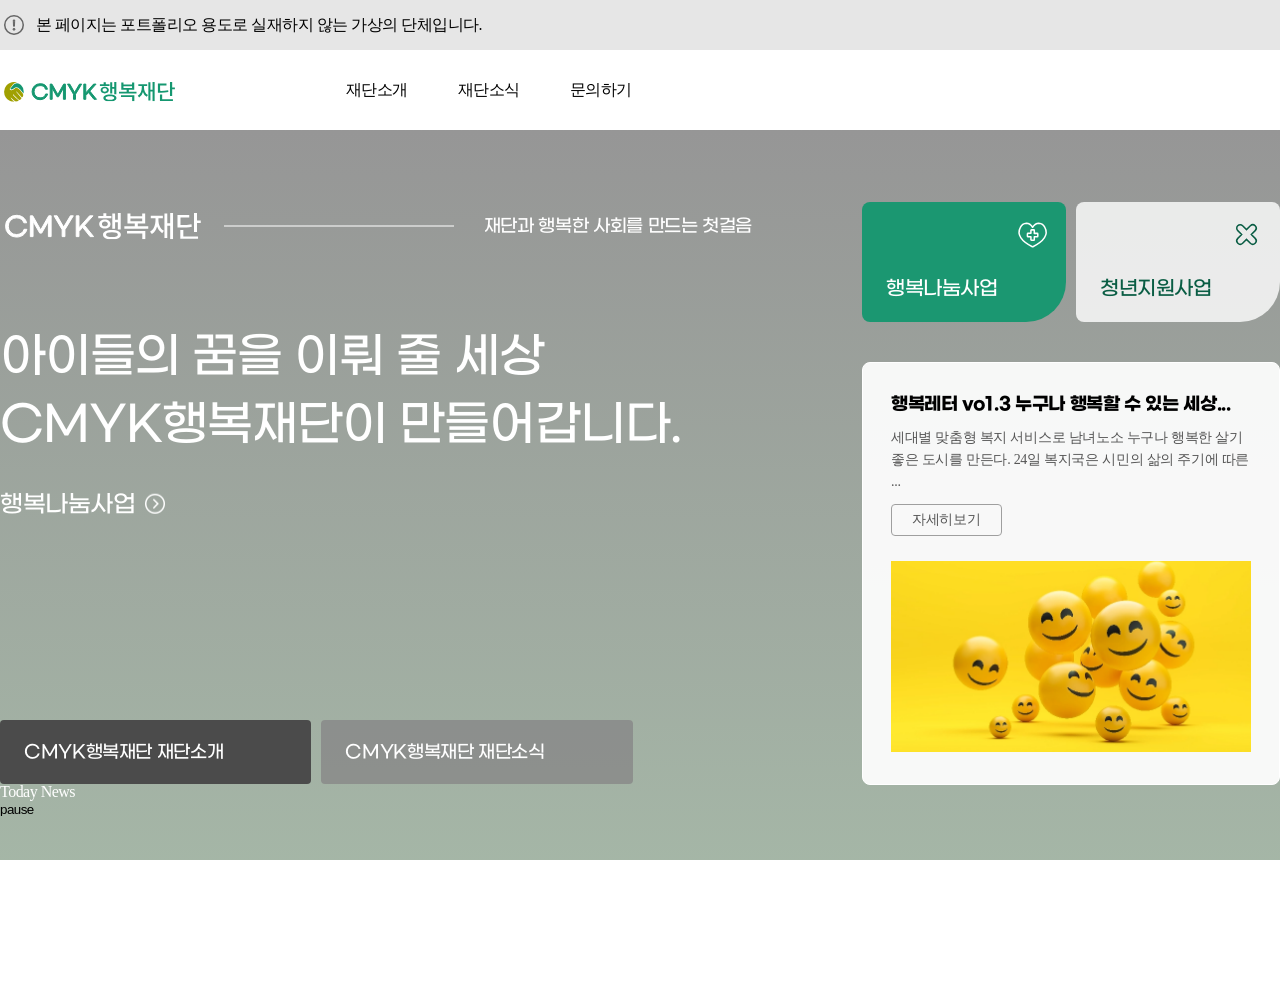
==== index.html @ f279518c "[ Feat ] : section markup, slide script" ====
<!DOCTYPE html>
<html lang="ko">
  <head>
    <meta charset="UTF-8" />
    <meta http-equiv="X-UA-Compatible" content="IE=edge" />
    <meta name="viewport" content="width=device-width, initial-scale=1.0" />
    <title>index 파일</title>
    <link rel="stylesheet" href="./js/plugin/swiper-bundle.min.css" />
    <link rel="stylesheet" href="css/style.css" />
  </head>

  <body>
    <div class="wrap">
      <!-- warning (s) -->
      <div class="warning">
        <div class="inner">
          <p class="warning-text">
            본 페이지는 포트폴리오 용도로 실재하지 않는 가상의 단체입니다.
          </p>
        </div>
      </div>
      <!-- warning (e) -->

      <!-- header (s) -->
      <header class="header">
        <div class="inner">
          <h1 class="logo">
            <a href="javascript:void(0)"
              ><img src="./assets/image/img_logo.svg" alt="logo"
            /></a>
          </h1>
          <nav class="nav">
            <ul class="nav-list">
              <li class="nav-item">
                <a href="javasciprt:void(0)">재단소개</a>
              </li>
              <li class="nav-item">
                <a href="javasciprt:void(0)">재단소식</a>
              </li>
              <li class="nav-item">
                <a href="javasciprt:void(0)">문의하기</a>
              </li>
            </ul>
          </nav>
        </div>
      </header>
      <!-- header (e) -->
      <!-- main (s) -->
      <main class="main">
        <section class="theme-section">
          <div class="background-slide">
            <div class="swiper-wrapper">
              <div class="swiper-slide happy-industry"></div>
              <div class="swiper-slide youth-industry"></div>
            </div>
          </div>
          <div class="contents">
            <div class="inner">
              <div class="contents-explain">
                <div class="explain-title">
                  <span class="title"
                    ><img src="./assets/image/img_logo_w.svg" alt="logo_white"
                  /></span>
                  <span class="small-slogan"
                    >재단과 행복한 사회를 만드는 첫걸음</span
                  >
                </div>
                <div class="explain-slogan">
                  <h2 class="big-slogan">
                    아이들의 꿈을 이뤄 줄 세상<br />CMYK행복재단이 만들어갑니다.
                  </h2>
                  <div class="happy-industry_on">
                    <a href="javascript:void(0)">행복나눔사업</a>
                  </div>
                </div>
                <ul class="information-list">
                  <li class="information-item introduce">
                    <a href="javascript:void(0)">CMYK행복재단 재단소개</a>
                  </li>
                  <li class="information-item news">
                    <a href="javascript:void(0)">CMYK행복재단 재단소식</a>
                  </li>
                </ul>
                <div class="contents-news">
                  <div class="today">Today News</div>
                  <div class="swiper"></div>
                  <div class="pause">
                    <button class="pause-button" type="button">pause</button>
                  </div>
                </div>
              </div>
              <div class="contents-side">
                <div class="swiper-pagination"></div>
                <aside class="side-letter">
                  <h4 class="letter-title">
                    행복레터 vo1.3 누구나 행복할 수 있는 세상...
                  </h4>
                  <p class="letter-discription">
                    세대별 맞춤형 복지 서비스로 남녀노소 누구나 행복한 살기 좋은
                    도시를 만든다. 24일 복지국은 시민의 삶의 주기에 따른 ...
                  </p>
                  <a class="letter-detail" href="javascript:void(0)"
                    >자세히보기</a
                  >
                  <img src="./assets/image/img_thumb3.png" alt="thumbnail" />
                </aside>
              </div>
            </div>
          </div>
        </section>
      </main>
      <!-- main (e) -->
      <!-- footer (s) -->
      <footer class="footer"></footer>
      <!-- footer (e) -->
    </div>
    <script src="./js/plugin/swiper-bundle.min.js"></script>
    <script src="./js/main/main.js"></script>
  </body>
</html>
---- css/style.css ----
@font-face{font-family:"Noto Sans KR";font-style:normal;font-display:swap;font-weight:400;src:url("../../fonts/notosansKr/NotoSansKR-Regular.otf");src:local(""),url("../../fonts/notosansKr/NotoSansKR-Regular.otf") format("opentype")}@font-face{font-family:"Noto Sans KR";font-style:normal;font-display:swap;font-weight:500;src:url("../../fonts/notosansKr/NotoSansKR-Medium.otf");src:local(""),url("../../fonts/notosansKr/NotoSansKR-Medium.otf") format("opentype")}@font-face{font-family:"Noto Sans KR";font-style:normal;font-display:swap;font-weight:700;src:url("../../fonts/notosansKr/NotoSansKR-Bold.otf");src:local(""),url("../../fonts/notosansKr/NotoSansKR-Bold.otf") format("opentype")}@font-face{font-family:"Gmarket Sans";font-style:normal;font-display:swap;font-weight:500;src:url("../../fonts/gmarketsans/GmarketSansMedium.otf");src:local(""),url("../../fonts/gmarketsans/GmarketSansMedium.otf") format("opentype")}@font-face{font-family:"Gmarket Sans";font-style:normal;font-display:swap;font-weight:700;src:url("../../fonts/gmarketsans/GmarketSansBold.otf");src:local(""),url("../../fonts/gmarketsans/GmarketSansBold.otf") format("opentype")}*{margin:0;padding:0;-webkit-box-sizing:border-box;box-sizing:border-box;line-height:1;letter-spacing:-0.032rem}article,aside,details,figcaption,figure,footer,header,hgroup,menu,nav,section,main{display:block}html{height:100%}html,body{-webkit-overflow-scrolling:touch;overflow-x:hidden}body{scroll-behavior:smooth}fieldset,img{max-width:100%;border:0 none}img,input,a,button,label{vertical-align:middle}table{border-spacing:0;border-collapse:collapse;word-break:keep-all}a{text-decoration:none;color:inherit}ol,ul,dl,li{list-style:none}blockquote,q{quotes:none}input,textarea,select{font-size:inherit;font-family:inherit;border:1px solid #ddd;border-radius:0;background-color:#fff}input,button,select{border-radius:0;-webkit-appearance:none;-moz-appearance:none;appearance:none}select::-ms-expand{display:none}button{border:0;background:none;cursor:pointer;overflow:hidden}button:disabled{cursor:default}input[type="text"]::-ms-clear{display:none}input[type="text"],input[type="password"],input[type="email"],input[type="tel"],input[type="number"]{text-indent:10px}input[type="text"][readonly],input[type="password"][readonly],input[type="email"][readonly],input[type="tel"][readonly],input[type="number"][readonly]{background:#eee;color:#888}input[type="password"]{font-family:pass}select{padding-left:10px;background:#fff url("/resources/images/icons/ico_selectbox.svg") no-repeat;background-position:bottom 50% right 10px;background-size:9px}select:disabled{background:#eee url("/resources/images/icons/ico_selectbox.svg") no-repeat;background-position:bottom 50% right 10px;color:#888}textarea{resize:none;-webkit-box-shadow:none;box-shadow:none}body,html{overflow:auto}input[type="text"]{padding:0 10px;width:100%;font-size:12px;line-height:normal;caret-color:#fff;color:#fff;height:53px;border-top-width:initial;border-bottom-width:initial;border-right-width:initial;border-left-width:initial;-webkit-box-sizing:border-box;box-sizing:border-box;border-top-color:initial;border-bottom-color:initial;border-right-color:initial;border-left-color:initial;text-decoration:none;border-style:none;-o-border-image:initial;border-image:initial;outline:none;font-family:"Noto Sans KR", "Open Sans";font-weight:500;background:transparent;border-bottom:1px solid #fff}textarea{width:calc(100% - 26px);height:144px;padding:13px 13px;font-size:15px;color:#fff;border:1px solid #fff;background:transparent;letter-spacing:-1px;text-decoration:none;resize:none;line-height:1.2}::-webkit-input-placeholder{font-family:"Noto Sans KR", "Open Sans";font-weight:500;font-size:20px;letter-spacing:0.2px;color:#fff;text-align:left}::-moz-placeholder{font-family:"Noto Sans KR", "Open Sans";font-weight:500;font-size:20px;letter-spacing:0.2px;color:#fff;text-align:left}:-moz-placeholder{font-family:"Noto Sans KR", "Open Sans";font-weight:500;font-size:20px;letter-spacing:0.2px;color:#fff;text-align:left}.ac::-webkit-input-placeholder{text-align:left}.ac::-moz-placeholder{text-align:left}.ac:-mozplaceholder{text-align:left}body{font-family:"Noto Sans KR"}.inner{max-width:1280px;width:1280px;margin:0 auto}body{min-height:1000px}.warning{background-color:#e6e6e6}.warning .inner{display:-webkit-box;display:-ms-flexbox;display:flex;-webkit-box-align:center;-ms-flex-align:center;align-items:center;gap:8px;height:50px}.warning .inner .warning-text{font-weight:500}.warning .inner::before{content:"";display:block;width:28px;height:28px;background:url("../../assets/image/ic_warning.svg") center center no-repeat}.header .inner{display:-webkit-box;display:-ms-flexbox;display:flex;-webkit-box-align:center;-ms-flex-align:center;align-items:center;gap:140px;height:80px}.header .nav-list{display:-webkit-box;display:-ms-flexbox;display:flex;gap:50px}.header .nav-item a{font-weight:500}.theme-section{position:relative}.background-slide{width:100%;position:absolute;top:0;left:0;z-index:0}.background-slide img{-o-object-fit:cover;object-fit:cover}.contents{display:-webkit-box;display:-ms-flexbox;display:flex;-webkit-box-pack:justify;-ms-flex-pack:justify;justify-content:space-between;padding-top:72px;position:relative;z-index:10;color:#fff}.contents .inner{display:-webkit-box;display:-ms-flexbox;display:flex;-webkit-box-pack:justify;-ms-flex-pack:justify;justify-content:space-between}.explain-title{display:-webkit-box;display:-ms-flexbox;display:flex;-webkit-box-pack:justify;-ms-flex-pack:justify;justify-content:space-between;-webkit-box-align:center;-ms-flex-align:center;align-items:center}.explain-title .title{position:relative;font-size:2rem}.explain-title .title::after{content:"";display:block;position:absolute;top:50%;left:14rem;-webkit-transform:translateY(-50%);transform:translateY(-50%);width:230px;height:1px;background-color:#fff}.explain-title .small-slogan{font-family:"Gmarket Sans";font-weight:500;font-size:1.125rem;letter-spacing:-0.36px}.explain-slogan{padding-top:72px}.explain-slogan .big-slogan{font-family:"Gmarket Sans";font-size:3rem;font-weight:500;line-height:4.25rem;letter-spacing:-0.96px}.explain-slogan .big-slogan.active{-webkit-animation-name:fade;animation-name:fade;-webkit-animation-duration:0.5s;animation-duration:0.5s;-webkit-animation-timing-function:ease-in-out;animation-timing-function:ease-in-out}.happy-industry_on{padding-top:34px}.happy-industry_on a{position:relative;font-family:"Gmarket Sans";font-size:1.5rem;font-weight:500;letter-spacing:-0.48px}.happy-industry_on a::after{content:"";display:block;position:absolute;top:49%;right:-34px;width:28px;height:28px;-webkit-transform:translateY(-51%);transform:translateY(-51%);background:url("../../assets/image/ic_go.png") center center/contain no-repeat}.happy-industry_on a.active{-webkit-animation-name:fade;animation-name:fade;-webkit-animation-duration:0.5s;animation-duration:0.5s;-webkit-animation-timing-function:ease-in-out;animation-timing-function:ease-in-out}@-webkit-keyframes fade{0%{opacity:1}50%{opacity:0}100%{opacity:1}}@keyframes fade{0%{opacity:1}50%{opacity:0}100%{opacity:1}}.information-list{display:-webkit-box;display:-ms-flexbox;display:flex;gap:10px;padding-top:204px}.information-item a{display:inline-block;border-radius:4px;padding:23px 88px 23px 24px;font-family:"Gmarket Sans";font-size:1.125rem;font-weight:500;letter-spacing:-0.36px}.information-item.introduce a{background-color:#4b4b4b}.information-item.news a{background-color:rgba(136,136,136,0.8)}.background-slide::before{content:"";display:block;position:absolute;top:0;left:0;z-index:5;width:100%;height:100%;background:-webkit-gradient(linear, left top, left bottom, from(#000), to(#244e28));background:linear-gradient(180deg, #000 0%, #244e28 100%);opacity:0.41}.background-slide .swiper-slide{min-height:730px}.background-slide .happy-industry{background:url("../../assets/image/img_hero_1.png") center center/cover no-repeat}.background-slide .youth-industry{background:url("../../assets/image/img_hero_2.png") center center/cover no-repeat}.contents-explain{width:58.75%}.contents-side{width:32.6563%}.contents-side .swiper-pagination{display:-webkit-box;display:-ms-flexbox;display:flex;gap:10px;position:static;padding-bottom:40px}.contents-side .swiper-pagination-bullet{display:-webkit-box;display:-ms-flexbox;display:flex;-webkit-box-pack:justify;-ms-flex-pack:justify;justify-content:space-between;width:50%;height:120px;padding:14px 15px 24px 24px;border-radius:8px 8px 40px 8px;color:#0a5d44;background-color:rgba(255,255,255,0.8);opacity:1}.contents-side .swiper-pagination-bullet-active{background-color:rgba(21,151,111,0.95);color:#fff}.contents-side .swiper-pagination-bullet.swiper-pagination-bullet.industry{margin:0}.contents-side .industry-text{-ms-flex-item-align:end;align-self:flex-end;font-family:"Gmarket Sans";font-size:1.25rem;font-weight:500;letter-spacing:-0.4px}.side-letter{padding:32px 28px;border:1px solid #ffffff;border-radius:8px;background-color:rgba(255,255,255,0.92)}.side-letter .letter-title{color:#000;font-family:"Gmarket Sans";font-size:1.125rem;font-weight:700;letter-spacing:-0.36px}.side-letter .letter-discription{padding:14px 0 11px;color:#565656;font-size:.875rem;line-height:1.375rem;letter-spacing:-0.28px}.side-letter .letter-detail{display:inline-block;padding:8px 20px;border:1px solid #9f9f9f;border-radius:4px;margin-bottom:25px;color:#565656;font-size:.875rem;letter-spacing:-0.28px}
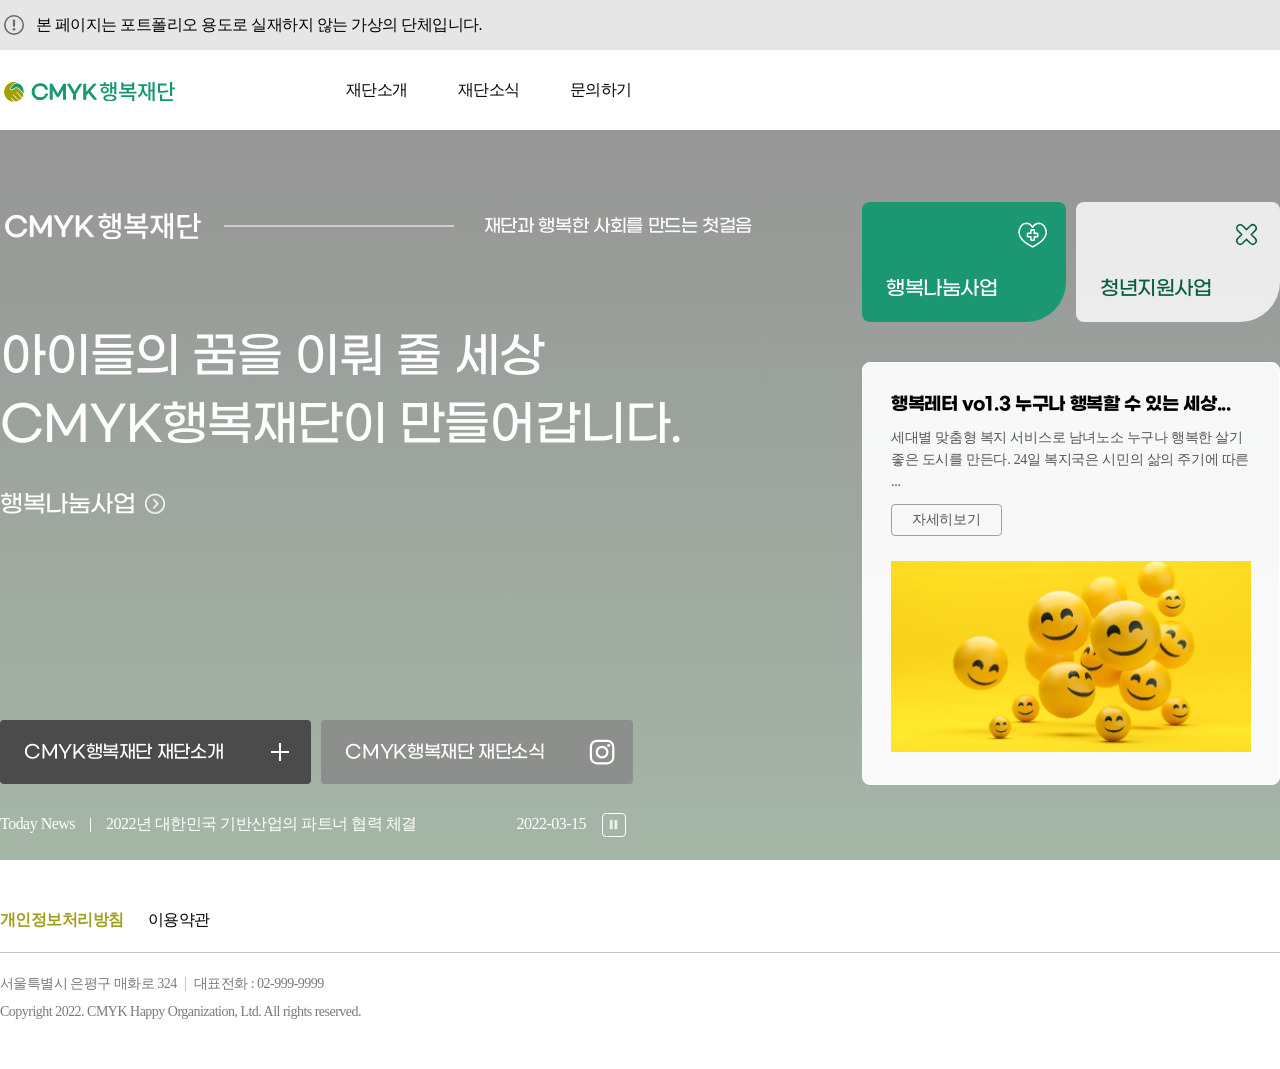
==== commit c3a869c2: "[ Feat ] : vertical-swiper, footer markup" ====
--- a/index.html
+++ b/index.html
@@ -83,7 +83,22 @@
                 </ul>
                 <div class="contents-news">
                   <div class="today">Today News</div>
-                  <div class="swiper"></div>
+                  <div class="swiper day-issue">
+                    <div class="swiper-wrapper">
+                      <div class="swiper-slide">
+                        <a href="javascript:void(0)" class="issue-text">
+                          2022년 대한민국 기반산업의 파트너 협력 체결
+                        </a>
+                        <span class="issue-date">2022-03-15</span>
+                      </div>
+                      <div class="swiper-slide">
+                        <a href="javascript:void(0)" class="issue-text">
+                          2022년 설 연휴 중 행사 및 운영 안내
+                        </a>
+                        <span class="issue-date">2022-01-10</span>
+                      </div>
+                    </div>
+                  </div>
                   <div class="pause">
                     <button class="pause-button" type="button">pause</button>
                   </div>
@@ -111,7 +126,27 @@
       </main>
       <!-- main (e) -->
       <!-- footer (s) -->
-      <footer class="footer"></footer>
+      <footer class="footer">
+        <div class="inner">
+          <ul class="organiztion-list">
+            <li class="organization-item personal-information">
+              <a href="javascript:void(0)">개인정보처리방침</a>
+            </li>
+            <li class="organization-item clause">
+              <a href="javascript:void(0)">이용약관</a>
+            </li>
+          </ul>
+          <div class="organization-area">
+            <ul class="area-list">
+              <li class="area-item address">서울특별시 은평구 매화로 324</li>
+              <li class="area-item">대표전화 : 02-999-9999</li>
+            </ul>
+            <p class="copyright">
+              Copyright 2022. CMYK Happy Organization, Ltd. All rights reserved.
+            </p>
+          </div>
+        </div>
+      </footer>
       <!-- footer (e) -->
     </div>
     <script src="./js/plugin/swiper-bundle.min.js"></script>
--- a/css/style.css
+++ b/css/style.css
@@ -1 +1 @@
-@font-face{font-family:"Noto Sans KR";font-style:normal;font-display:swap;font-weight:400;src:url("../../fonts/notosansKr/NotoSansKR-Regular.otf");src:local(""),url("../../fonts/notosansKr/NotoSansKR-Regular.otf") format("opentype")}@font-face{font-family:"Noto Sans KR";font-style:normal;font-display:swap;font-weight:500;src:url("../../fonts/notosansKr/NotoSansKR-Medium.otf");src:local(""),url("../../fonts/notosansKr/NotoSansKR-Medium.otf") format("opentype")}@font-face{font-family:"Noto Sans KR";font-style:normal;font-display:swap;font-weight:700;src:url("../../fonts/notosansKr/NotoSansKR-Bold.otf");src:local(""),url("../../fonts/notosansKr/NotoSansKR-Bold.otf") format("opentype")}@font-face{font-family:"Gmarket Sans";font-style:normal;font-display:swap;font-weight:500;src:url("../../fonts/gmarketsans/GmarketSansMedium.otf");src:local(""),url("../../fonts/gmarketsans/GmarketSansMedium.otf") format("opentype")}@font-face{font-family:"Gmarket Sans";font-style:normal;font-display:swap;font-weight:700;src:url("../../fonts/gmarketsans/GmarketSansBold.otf");src:local(""),url("../../fonts/gmarketsans/GmarketSansBold.otf") format("opentype")}*{margin:0;padding:0;-webkit-box-sizing:border-box;box-sizing:border-box;line-height:1;letter-spacing:-0.032rem}article,aside,details,figcaption,figure,footer,header,hgroup,menu,nav,section,main{display:block}html{height:100%}html,body{-webkit-overflow-scrolling:touch;overflow-x:hidden}body{scroll-behavior:smooth}fieldset,img{max-width:100%;border:0 none}img,input,a,button,label{vertical-align:middle}table{border-spacing:0;border-collapse:collapse;word-break:keep-all}a{text-decoration:none;color:inherit}ol,ul,dl,li{list-style:none}blockquote,q{quotes:none}input,textarea,select{font-size:inherit;font-family:inherit;border:1px solid #ddd;border-radius:0;background-color:#fff}input,button,select{border-radius:0;-webkit-appearance:none;-moz-appearance:none;appearance:none}select::-ms-expand{display:none}button{border:0;background:none;cursor:pointer;overflow:hidden}button:disabled{cursor:default}input[type="text"]::-ms-clear{display:none}input[type="text"],input[type="password"],input[type="email"],input[type="tel"],input[type="number"]{text-indent:10px}input[type="text"][readonly],input[type="password"][readonly],input[type="email"][readonly],input[type="tel"][readonly],input[type="number"][readonly]{background:#eee;color:#888}input[type="password"]{font-family:pass}select{padding-left:10px;background:#fff url("/resources/images/icons/ico_selectbox.svg") no-repeat;background-position:bottom 50% right 10px;background-size:9px}select:disabled{background:#eee url("/resources/images/icons/ico_selectbox.svg") no-repeat;background-position:bottom 50% right 10px;color:#888}textarea{resize:none;-webkit-box-shadow:none;box-shadow:none}body,html{overflow:auto}input[type="text"]{padding:0 10px;width:100%;font-size:12px;line-height:normal;caret-color:#fff;color:#fff;height:53px;border-top-width:initial;border-bottom-width:initial;border-right-width:initial;border-left-width:initial;-webkit-box-sizing:border-box;box-sizing:border-box;border-top-color:initial;border-bottom-color:initial;border-right-color:initial;border-left-color:initial;text-decoration:none;border-style:none;-o-border-image:initial;border-image:initial;outline:none;font-family:"Noto Sans KR", "Open Sans";font-weight:500;background:transparent;border-bottom:1px solid #fff}textarea{width:calc(100% - 26px);height:144px;padding:13px 13px;font-size:15px;color:#fff;border:1px solid #fff;background:transparent;letter-spacing:-1px;text-decoration:none;resize:none;line-height:1.2}::-webkit-input-placeholder{font-family:"Noto Sans KR", "Open Sans";font-weight:500;font-size:20px;letter-spacing:0.2px;color:#fff;text-align:left}::-moz-placeholder{font-family:"Noto Sans KR", "Open Sans";font-weight:500;font-size:20px;letter-spacing:0.2px;color:#fff;text-align:left}:-moz-placeholder{font-family:"Noto Sans KR", "Open Sans";font-weight:500;font-size:20px;letter-spacing:0.2px;color:#fff;text-align:left}.ac::-webkit-input-placeholder{text-align:left}.ac::-moz-placeholder{text-align:left}.ac:-mozplaceholder{text-align:left}body{font-family:"Noto Sans KR"}.inner{max-width:1280px;width:1280px;margin:0 auto}body{min-height:1000px}.warning{background-color:#e6e6e6}.warning .inner{display:-webkit-box;display:-ms-flexbox;display:flex;-webkit-box-align:center;-ms-flex-align:center;align-items:center;gap:8px;height:50px}.warning .inner .warning-text{font-weight:500}.warning .inner::before{content:"";display:block;width:28px;height:28px;background:url("../../assets/image/ic_warning.svg") center center no-repeat}.header .inner{display:-webkit-box;display:-ms-flexbox;display:flex;-webkit-box-align:center;-ms-flex-align:center;align-items:center;gap:140px;height:80px}.header .nav-list{display:-webkit-box;display:-ms-flexbox;display:flex;gap:50px}.header .nav-item a{font-weight:500}.theme-section{position:relative}.background-slide{width:100%;position:absolute;top:0;left:0;z-index:0}.background-slide img{-o-object-fit:cover;object-fit:cover}.contents{display:-webkit-box;display:-ms-flexbox;display:flex;-webkit-box-pack:justify;-ms-flex-pack:justify;justify-content:space-between;padding-top:72px;position:relative;z-index:10;color:#fff}.contents .inner{display:-webkit-box;display:-ms-flexbox;display:flex;-webkit-box-pack:justify;-ms-flex-pack:justify;justify-content:space-between}.explain-title{display:-webkit-box;display:-ms-flexbox;display:flex;-webkit-box-pack:justify;-ms-flex-pack:justify;justify-content:space-between;-webkit-box-align:center;-ms-flex-align:center;align-items:center}.explain-title .title{position:relative;font-size:2rem}.explain-title .title::after{content:"";display:block;position:absolute;top:50%;left:14rem;-webkit-transform:translateY(-50%);transform:translateY(-50%);width:230px;height:1px;background-color:#fff}.explain-title .small-slogan{font-family:"Gmarket Sans";font-weight:500;font-size:1.125rem;letter-spacing:-0.36px}.explain-slogan{padding-top:72px}.explain-slogan .big-slogan{font-family:"Gmarket Sans";font-size:3rem;font-weight:500;line-height:4.25rem;letter-spacing:-0.96px}.explain-slogan .big-slogan.active{-webkit-animation-name:fade;animation-name:fade;-webkit-animation-duration:0.5s;animation-duration:0.5s;-webkit-animation-timing-function:ease-in-out;animation-timing-function:ease-in-out}.happy-industry_on{padding-top:34px}.happy-industry_on a{position:relative;font-family:"Gmarket Sans";font-size:1.5rem;font-weight:500;letter-spacing:-0.48px}.happy-industry_on a::after{content:"";display:block;position:absolute;top:49%;right:-34px;width:28px;height:28px;-webkit-transform:translateY(-51%);transform:translateY(-51%);background:url("../../assets/image/ic_go.png") center center/contain no-repeat}.happy-industry_on a.active{-webkit-animation-name:fade;animation-name:fade;-webkit-animation-duration:0.5s;animation-duration:0.5s;-webkit-animation-timing-function:ease-in-out;animation-timing-function:ease-in-out}@-webkit-keyframes fade{0%{opacity:1}50%{opacity:0}100%{opacity:1}}@keyframes fade{0%{opacity:1}50%{opacity:0}100%{opacity:1}}.information-list{display:-webkit-box;display:-ms-flexbox;display:flex;gap:10px;padding-top:204px}.information-item a{display:inline-block;border-radius:4px;padding:23px 88px 23px 24px;font-family:"Gmarket Sans";font-size:1.125rem;font-weight:500;letter-spacing:-0.36px}.information-item.introduce a{background-color:#4b4b4b}.information-item.news a{background-color:rgba(136,136,136,0.8)}.background-slide::before{content:"";display:block;position:absolute;top:0;left:0;z-index:5;width:100%;height:100%;background:-webkit-gradient(linear, left top, left bottom, from(#000), to(#244e28));background:linear-gradient(180deg, #000 0%, #244e28 100%);opacity:0.41}.background-slide .swiper-slide{min-height:730px}.background-slide .happy-industry{background:url("../../assets/image/img_hero_1.png") center center/cover no-repeat}.background-slide .youth-industry{background:url("../../assets/image/img_hero_2.png") center center/cover no-repeat}.contents-explain{width:58.75%}.contents-side{width:32.6563%}.contents-side .swiper-pagination{display:-webkit-box;display:-ms-flexbox;display:flex;gap:10px;position:static;padding-bottom:40px}.contents-side .swiper-pagination-bullet{display:-webkit-box;display:-ms-flexbox;display:flex;-webkit-box-pack:justify;-ms-flex-pack:justify;justify-content:space-between;width:50%;height:120px;padding:14px 15px 24px 24px;border-radius:8px 8px 40px 8px;color:#0a5d44;background-color:rgba(255,255,255,0.8);opacity:1}.contents-side .swiper-pagination-bullet-active{background-color:rgba(21,151,111,0.95);color:#fff}.contents-side .swiper-pagination-bullet.swiper-pagination-bullet.industry{margin:0}.contents-side .industry-text{-ms-flex-item-align:end;align-self:flex-end;font-family:"Gmarket Sans";font-size:1.25rem;font-weight:500;letter-spacing:-0.4px}.side-letter{padding:32px 28px;border:1px solid #ffffff;border-radius:8px;background-color:rgba(255,255,255,0.92)}.side-letter .letter-title{color:#000;font-family:"Gmarket Sans";font-size:1.125rem;font-weight:700;letter-spacing:-0.36px}.side-letter .letter-discription{padding:14px 0 11px;color:#565656;font-size:.875rem;line-height:1.375rem;letter-spacing:-0.28px}.side-letter .letter-detail{display:inline-block;padding:8px 20px;border:1px solid #9f9f9f;border-radius:4px;margin-bottom:25px;color:#565656;font-size:.875rem;letter-spacing:-0.28px}
+@font-face{font-family:"Noto Sans KR";font-style:normal;font-display:swap;font-weight:400;src:url("../fonts/notosansKr/NotoSansKR-Regular.otf");src:local(""),url("../fonts/notosansKr/NotoSansKR-Regular.otf") format("opentype")}@font-face{font-family:"Noto Sans KR";font-style:normal;font-display:swap;font-weight:500;src:url("../fonts/notosansKr/NotoSansKR-Medium.otf");src:local(""),url("../fonts/notosansKr/NotoSansKR-Medium.otf") format("opentype")}@font-face{font-family:"Noto Sans KR";font-style:normal;font-display:swap;font-weight:700;src:url("../fonts/notosansKr/NotoSansKR-Bold.otf");src:local(""),url("../fonts/notosansKr/NotoSansKR-Bold.otf") format("opentype")}@font-face{font-family:"Gmarket Sans";font-style:normal;font-display:swap;font-weight:500;src:url("../fonts/gmarketsans/GmarketSansMedium.otf");src:local(""),url("../fonts/gmarketsans/GmarketSansMedium.otf") format("opentype")}@font-face{font-family:"Gmarket Sans";font-style:normal;font-display:swap;font-weight:700;src:url("../fonts/gmarketsans/GmarketSansBold.otf");src:local(""),url("../fonts/gmarketsans/GmarketSansBold.otf") format("opentype")}*{margin:0;padding:0;-webkit-box-sizing:border-box;box-sizing:border-box;line-height:1;letter-spacing:-0.032rem}article,aside,details,figcaption,figure,footer,header,hgroup,menu,nav,section,main{display:block}html{height:100%}html,body{-webkit-overflow-scrolling:touch;overflow-x:hidden}body{scroll-behavior:smooth}fieldset,img{max-width:100%;border:0 none}img,input,a,button,label{vertical-align:middle}table{border-spacing:0;border-collapse:collapse;word-break:keep-all}a{text-decoration:none;color:inherit}ol,ul,dl,li{list-style:none}blockquote,q{quotes:none}input,textarea,select{font-size:inherit;font-family:inherit;border:1px solid #ddd;border-radius:0;background-color:#fff}input,button,select{border-radius:0;-webkit-appearance:none;-moz-appearance:none;appearance:none}select::-ms-expand{display:none}button{border:0;background:none;cursor:pointer;overflow:hidden}button:disabled{cursor:default}input[type="text"]::-ms-clear{display:none}input[type="text"],input[type="password"],input[type="email"],input[type="tel"],input[type="number"]{text-indent:10px}input[type="text"][readonly],input[type="password"][readonly],input[type="email"][readonly],input[type="tel"][readonly],input[type="number"][readonly]{background:#eee;color:#888}input[type="password"]{font-family:pass}select{padding-left:10px;background:#fff url("/resources/images/icons/ico_selectbox.svg") no-repeat;background-position:bottom 50% right 10px;background-size:9px}select:disabled{background:#eee url("/resources/images/icons/ico_selectbox.svg") no-repeat;background-position:bottom 50% right 10px;color:#888}textarea{resize:none;-webkit-box-shadow:none;box-shadow:none}body,html{overflow:auto}input[type="text"]{padding:0 10px;width:100%;font-size:12px;line-height:normal;caret-color:#fff;color:#fff;height:53px;border-top-width:initial;border-bottom-width:initial;border-right-width:initial;border-left-width:initial;-webkit-box-sizing:border-box;box-sizing:border-box;border-top-color:initial;border-bottom-color:initial;border-right-color:initial;border-left-color:initial;text-decoration:none;border-style:none;-o-border-image:initial;border-image:initial;outline:none;font-family:"Noto Sans KR", "Open Sans";font-weight:500;background:transparent;border-bottom:1px solid #fff}textarea{width:calc(100% - 26px);height:144px;padding:13px 13px;font-size:15px;color:#fff;border:1px solid #fff;background:transparent;letter-spacing:-1px;text-decoration:none;resize:none;line-height:1.2}::-webkit-input-placeholder{font-family:"Noto Sans KR", "Open Sans";font-weight:500;font-size:20px;letter-spacing:0.2px;color:#fff;text-align:left}::-moz-placeholder{font-family:"Noto Sans KR", "Open Sans";font-weight:500;font-size:20px;letter-spacing:0.2px;color:#fff;text-align:left}:-moz-placeholder{font-family:"Noto Sans KR", "Open Sans";font-weight:500;font-size:20px;letter-spacing:0.2px;color:#fff;text-align:left}.ac::-webkit-input-placeholder{text-align:left}.ac::-moz-placeholder{text-align:left}.ac:-mozplaceholder{text-align:left}body{font-family:"Noto Sans KR"}.inner{max-width:1280px;width:1280px;margin:0 auto}body{min-height:1000px}.warning{background-color:#e6e6e6}.warning .inner{display:-webkit-box;display:-ms-flexbox;display:flex;-webkit-box-align:center;-ms-flex-align:center;align-items:center;gap:8px;height:50px}.warning .inner .warning-text{font-weight:500}.warning .inner::before{content:"";display:block;width:28px;height:28px;background:url("../assets/image/ic_warning.svg") center center no-repeat}.header .inner{display:-webkit-box;display:-ms-flexbox;display:flex;-webkit-box-align:center;-ms-flex-align:center;align-items:center;gap:140px;height:80px}.header .nav-list{display:-webkit-box;display:-ms-flexbox;display:flex;gap:50px}.header .nav-item a{font-weight:500}.theme-section{position:relative}.background-slide{width:100%;position:absolute;top:0;left:0;z-index:0}.background-slide img{-o-object-fit:cover;object-fit:cover}.contents{display:-webkit-box;display:-ms-flexbox;display:flex;-webkit-box-pack:justify;-ms-flex-pack:justify;justify-content:space-between;padding:72px 0 24px;position:relative;z-index:10;color:#fff}.contents .inner{display:-webkit-box;display:-ms-flexbox;display:flex;-webkit-box-pack:justify;-ms-flex-pack:justify;justify-content:space-between}.explain-title{display:-webkit-box;display:-ms-flexbox;display:flex;-webkit-box-pack:justify;-ms-flex-pack:justify;justify-content:space-between;-webkit-box-align:center;-ms-flex-align:center;align-items:center}.explain-title .title{position:relative;font-size:2rem}.explain-title .title::after{content:"";display:block;position:absolute;top:50%;left:14rem;-webkit-transform:translateY(-50%);transform:translateY(-50%);width:230px;height:1px;background-color:#fff}.explain-title .small-slogan{font-family:"Gmarket Sans";font-weight:500;font-size:1.125rem;letter-spacing:-0.36px}.explain-slogan{padding-top:72px}.explain-slogan .big-slogan{font-family:"Gmarket Sans";font-size:3rem;font-weight:500;line-height:4.25rem;letter-spacing:-0.96px}.explain-slogan .big-slogan.active{-webkit-animation-name:fade;animation-name:fade;-webkit-animation-duration:0.5s;animation-duration:0.5s;-webkit-animation-timing-function:ease-in-out;animation-timing-function:ease-in-out}.happy-industry_on{padding-top:34px}.happy-industry_on a{position:relative;font-family:"Gmarket Sans";font-size:1.5rem;font-weight:500;letter-spacing:-0.48px}.happy-industry_on a::after{content:"";display:block;position:absolute;top:49%;right:-34px;width:28px;height:28px;-webkit-transform:translateY(-51%);transform:translateY(-51%);background:url("../assets/image/ic_go.png") center center/contain no-repeat}.happy-industry_on a.active{-webkit-animation-name:fade;animation-name:fade;-webkit-animation-duration:0.5s;animation-duration:0.5s;-webkit-animation-timing-function:ease-in-out;animation-timing-function:ease-in-out}@-webkit-keyframes fade{0%{opacity:1}50%{opacity:0}100%{opacity:1}}@keyframes fade{0%{opacity:1}50%{opacity:0}100%{opacity:1}}.information-list{display:-webkit-box;display:-ms-flexbox;display:flex;gap:10px;padding-top:204px}.information-item a{display:inline-block;border-radius:4px;padding:23px 88px 23px 24px;font-family:"Gmarket Sans";font-size:1.125rem;font-weight:500;letter-spacing:-0.36px}.information-item.introduce a{background:#4b4b4b url("../assets/image/ic_more.svg") 94% center no-repeat}.information-item.news a{background:rgba(136,136,136,0.8) url("../../assets/image/ic_insta.svg") 94% center no-repeat}.contents-news{display:-webkit-box;display:-ms-flexbox;display:flex;-webkit-box-pack:start;-ms-flex-pack:start;justify-content:flex-start;padding-top:32px}.contents-news .today{display:-webkit-box;display:-ms-flexbox;display:flex}.contents-news .today::after{content:"";display:block;width:1px;height:14px;margin:2px 15px;background-color:#fff}.contents-news .day-issue{width:63.83%;height:1rem;margin:0}.contents-news .day-issue .swiper-slide{display:-webkit-box;display:-ms-flexbox;display:flex;-webkit-box-pack:justify;-ms-flex-pack:justify;justify-content:space-between;cursor:pointer;-webkit-user-select:none;-moz-user-select:none;-ms-user-select:none;user-select:none}.contents-news .pause{margin:-3px 0 0 16px}.contents-news .pause-button{width:24px;height:24px;border:1px solid #ffffff;border-radius:4px;color:transparent;font-size:1px;overflow:hidden;background:url("../../assets/image/ic_pause.png") center center/70% no-repeat;-webkit-user-select:none;-moz-user-select:none;-ms-user-select:none;user-select:none}.background-slide::before{content:"";display:block;position:absolute;top:0;left:0;z-index:5;width:100%;height:100%;background:-webkit-gradient(linear, left top, left bottom, from(#000), to(#244e28));background:linear-gradient(180deg, #000 0%, #244e28 100%);opacity:0.41}.background-slide .swiper-slide{min-height:730px}.background-slide .happy-industry{background:url("../assets/image/img_hero_1.png") center center/cover no-repeat}.background-slide .youth-industry{background:url("../assets/image/img_hero_2.png") center center/cover no-repeat}.contents-explain{width:58.75%}.contents-side{width:32.6563%}.contents-side .swiper-pagination{display:-webkit-box;display:-ms-flexbox;display:flex;gap:10px;position:static;padding-bottom:40px}.contents-side .swiper-pagination-bullet{display:-webkit-box;display:-ms-flexbox;display:flex;-webkit-box-pack:justify;-ms-flex-pack:justify;justify-content:space-between;width:50%;height:120px;padding:14px 15px 24px 24px;border-radius:8px 8px 40px 8px;color:#0a5d44;background-color:rgba(255,255,255,0.8);opacity:1}.contents-side .swiper-pagination-bullet-active{background-color:rgba(21,151,111,0.95);color:#fff}.contents-side .swiper-pagination-bullet.swiper-pagination-bullet.industry{margin:0}.contents-side .industry-text{-ms-flex-item-align:end;align-self:flex-end;font-family:"Gmarket Sans";font-size:1.25rem;font-weight:500;letter-spacing:-0.4px}.side-letter{padding:32px 28px;border:1px solid #ffffff;border-radius:8px;background-color:rgba(255,255,255,0.92)}.side-letter .letter-title{color:#000;font-family:"Gmarket Sans";font-size:1.125rem;font-weight:700;letter-spacing:-0.36px}.side-letter .letter-discription{padding:14px 0 11px;color:#565656;font-size:.875rem;line-height:1.375rem;letter-spacing:-0.28px}.side-letter .letter-detail{display:inline-block;padding:8px 20px;border:1px solid #9f9f9f;border-radius:4px;margin-bottom:25px;color:#565656;font-size:.875rem;letter-spacing:-0.28px}.footer{padding:50px 0}.organiztion-list{display:-webkit-box;display:-ms-flexbox;display:flex;gap:24px;padding-bottom:24px;border-bottom:1px solid #c3c3c3}.organiztion-item a{letter-spacing:-0.32px}.personal-information a{color:#a0a01f;font-weight:700}.clause a{font-weight:500}.organization-area{padding-top:24px;font-size:.875rem;font-weight:500;color:#7a7a7c}.organization-area .area-list{display:-webkit-box;display:-ms-flexbox;display:flex}.organization-area .address{display:-webkit-box;display:-ms-flexbox;display:flex}.organization-area .address::after{content:"";display:block;margin:0 8px;width:1px;height:14px;background-color:#c6c6c7}.organization-area .copyright{padding-top:14px}
